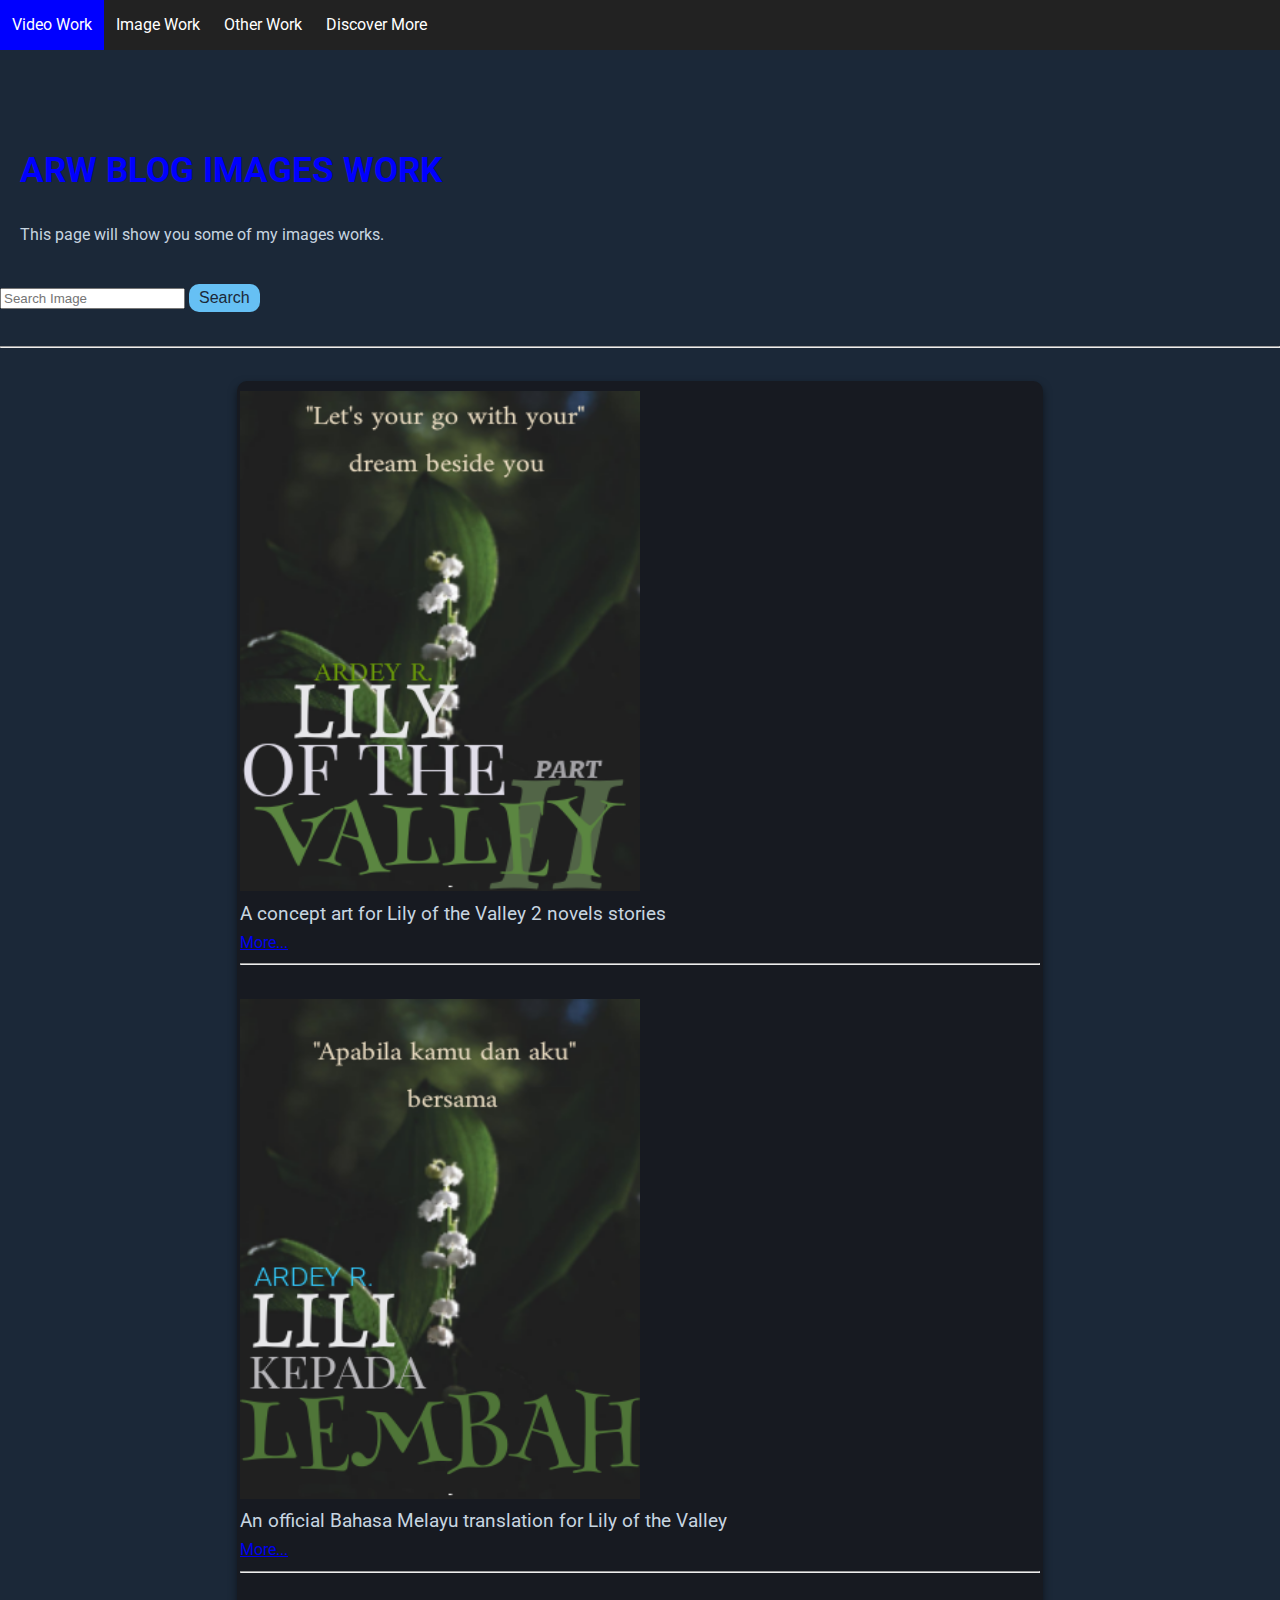
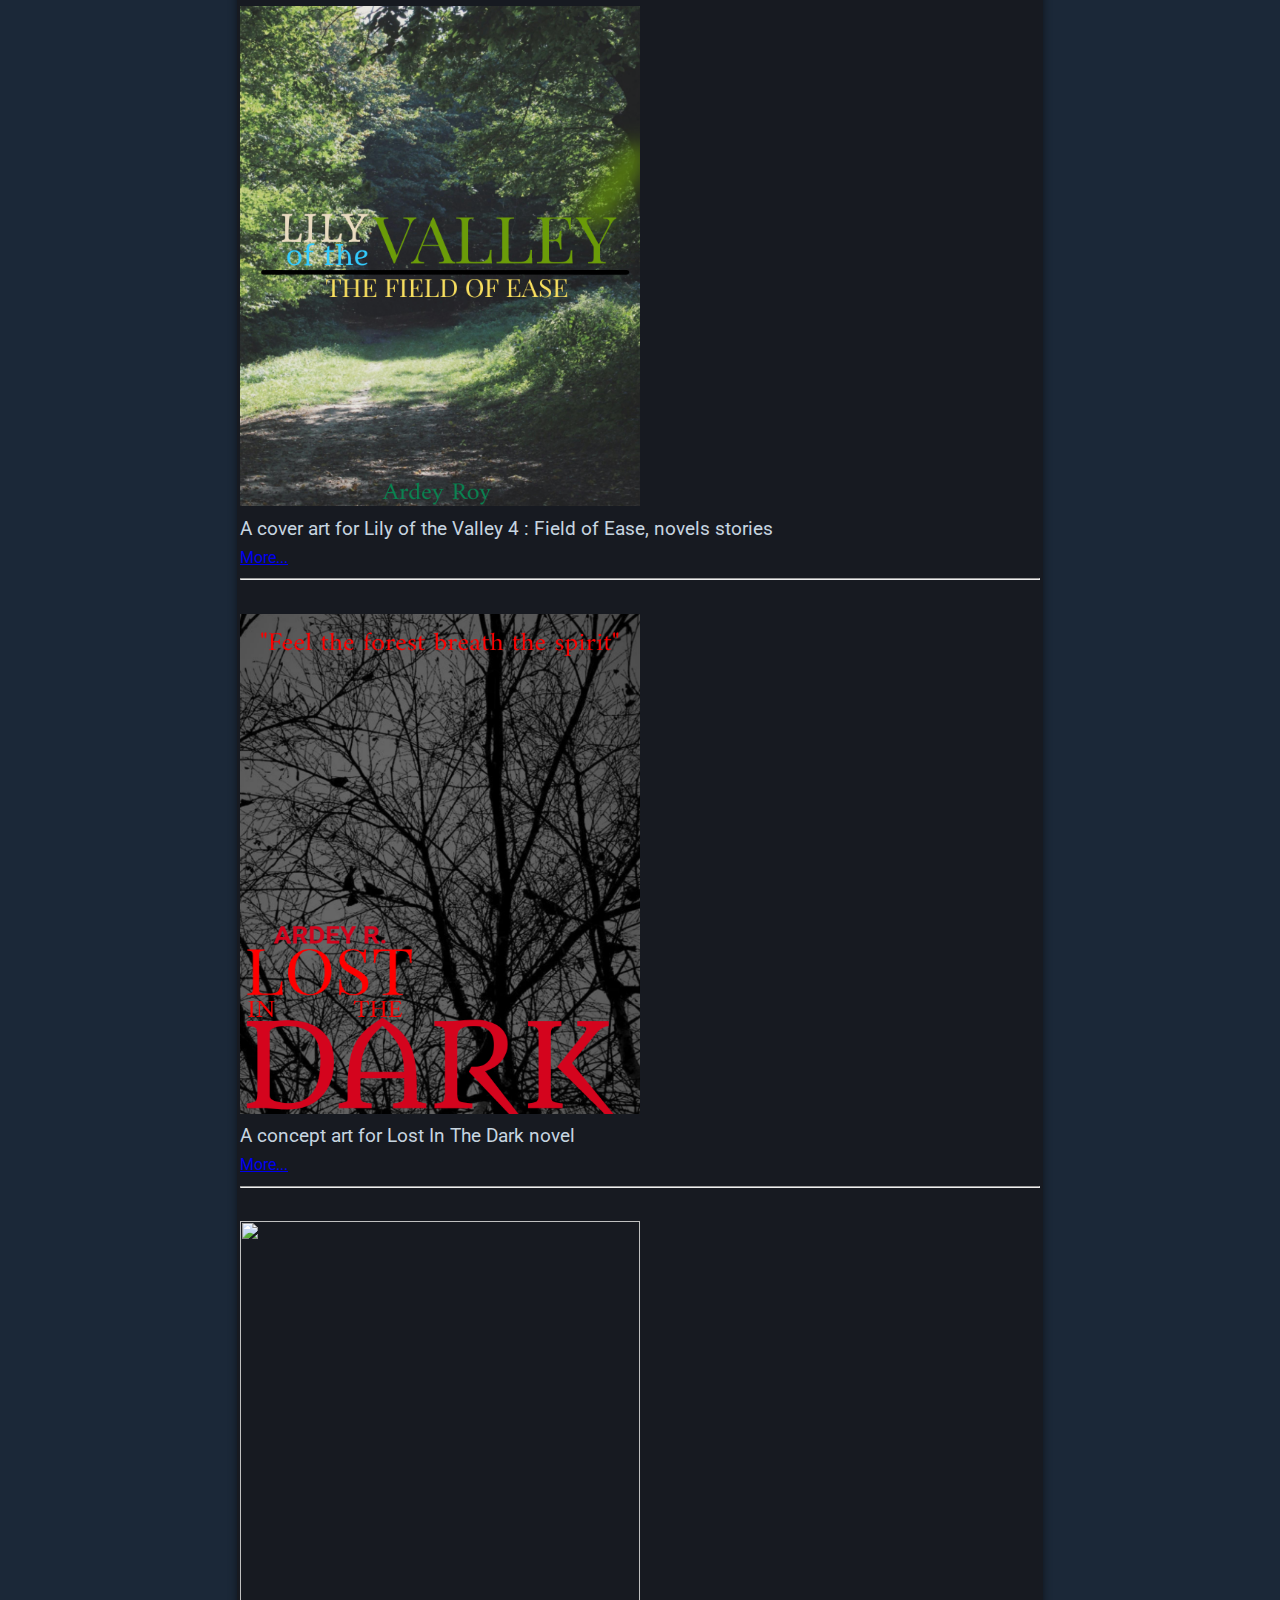
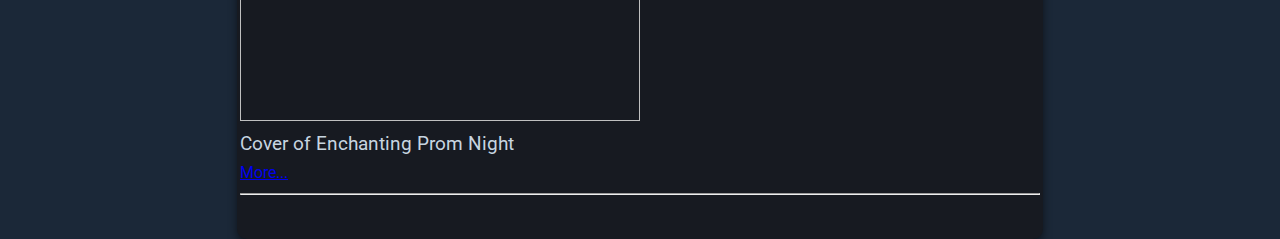
==== image.html @ a2a4ae27 "Update image.html" ====
<!DOCTYPE html>
<html lang="en">
<head>
	    <style>
        body {
            font-family: Arial, sans-serif;
            margin: 0;
            padding: 0;
        }
        .navbar {
            width: 100%;
            background-color: #222;
            color: lightblue;
            overflow: auto;
            position: stay;
            top: 0;
            left: 0;
        }
        .navbar a {
            float: left;
            padding: 12px;
            color: white;
            text-decoration: none;
            text-align: center;
        }
        .navbar a:hover {
            background-color: #0000FF;
        }
        .content {
            padding: 20px;
            margin-top: 50px; /* Add top margin to avoid content overlay */
        }
    </style>
	<body>
    <div class="navbar">
    	<nav>
        <a href="video.html">Video Work</a>
        <a href="navpage2.html">Image Work</a>
        <a href="navpage3.html">Other Work</a>
        <a href="arwpage.html">Discover More</a>
        </nav>
    </div>
        <div class="content">
        <h1 style="font-size : 35px ; color : blue">ARW BLOG IMAGES WORK</h1>
        <p>This page will show you some of my images works.</p>
    </div>
        <div class="search-container">
        <input type="text" id="searchInput" placeholder="Search Image">
        <button onclick="search()">Search</button>
            <div id="searchResults"></div>
    </div> <br />
    <meta charset="UTF-8">
    <meta name="viewport" content="width=device-width, initial-scale=1.0">
    <title>Image</title>
    </body> <hr /> <br />
    <header>
    	<body>
    	    <img src="lotvc.png" width="400" height="500">
    	<p> A concept art for Lily of the Valley 2 novels stories </p>
    <a href="image2page.html"> More... </a> <hr /> <br />
       <img src="lotvc2.png" width="400" height="500">
    	<p> An official Bahasa Melayu translation for Lily of the Valley</p>
    <a href="image3page.html"> More... </a> <hr /> <br />
       <img src="lotvc3.png" width="400" height="500">
    	<p> A cover art for Lily of the Valley 4 : Field of Ease, novels stories </p>
    <a href="image4page.html"> More... </a> <hr /> <br />
    <img src="litdc.png" width="400" height="500">
    <p> A concept art for Lost In The Dark novel </p>
    <a href="image5page.html"> More... </a> <hr /> <br />
    <img src="enpn.png" width="400" height="500">
    	<p> Cover of Enchanting Prom Night </p>
    <a href="image6page.html"> More... </a> <hr /> <br />
    <link rel="stylesheet" href="styleforimagepage.css">
---- styleforimagepage.css ----
@import url('https://fonts.googleapis.com/css2?family=Roboto:wght@400;700&display=swap');

body {
    font-family: 'Roboto', sans-serif;
    line-height: 1.6;
    margin: 0;
    padding: 0;
    background-color: #1b2838;
    color: #c7d5e0;
}

header, main, footer {
    max-width: 800px;
    margin: auto;
    padding: 20px;
}

header {
    background-color: #171a21;
    color: #c7d5e0;
    padding: 10px 3px;
    text-align: left;
    border-radius: 10px;
    box-shadow: 0 4px 8px rgba(0, 0, 0, 0.5);
}

header h1 {
    margin: 0 0 10px;
    font-size: 2.5em;
}

header p {
    margin: 0;
    font-size: 1.2em;
}

main {
    background-color: #1f2a3a;
    padding: 20px;
    border-radius: 8px;
    box-shadow: 0 4px 8px rgba(0, 0, 0, 0.5);
    margin-bottom: 20px;
}

h2 {
    color: #66c0f4;
    font-size: 2em;
    margin-bottom: 10px;
}

p {
    color: #c7d5e0;
    font-size: 1em;
}

button {
    background-color: #66c0f4;
    color: #1b2838;
    border: none;
    padding: 5px 10px;
    border-radius: 10px;
    cursor: pointer;
    font-size: 1em;
    transition: background-color 0.3s ease, box-shadow 0.3s ease;
}

button:hover {
    background-color: #549abf;
    box-shadow: 0 2px 4px rgba(0, 0, 0, 0.2);
}

.hidden {
    display: none;
}

footer {
    text-align: center;
    font-size: 0.9em;
    color: #c7d5e0;
    padding: 10px 0;
    background-color: #171a21;
    border-radius: 0 0 8px 8px;
}
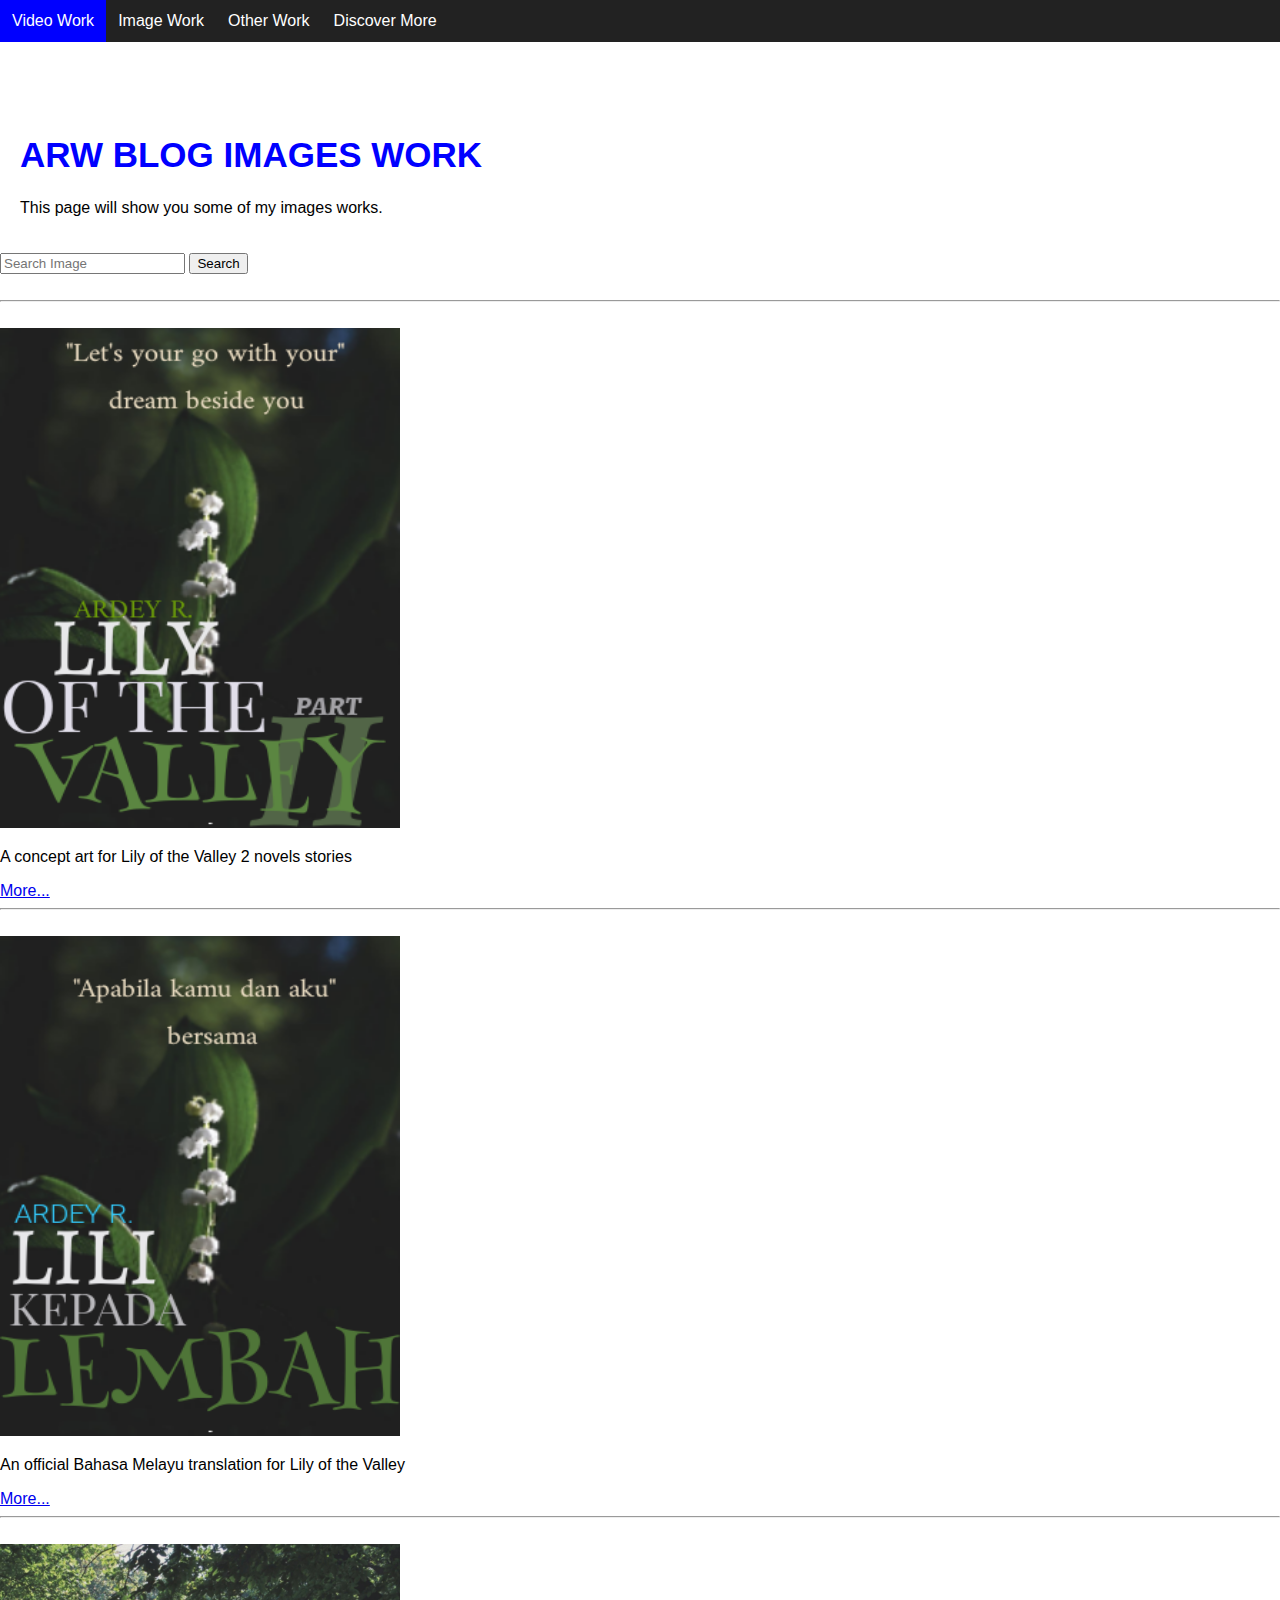
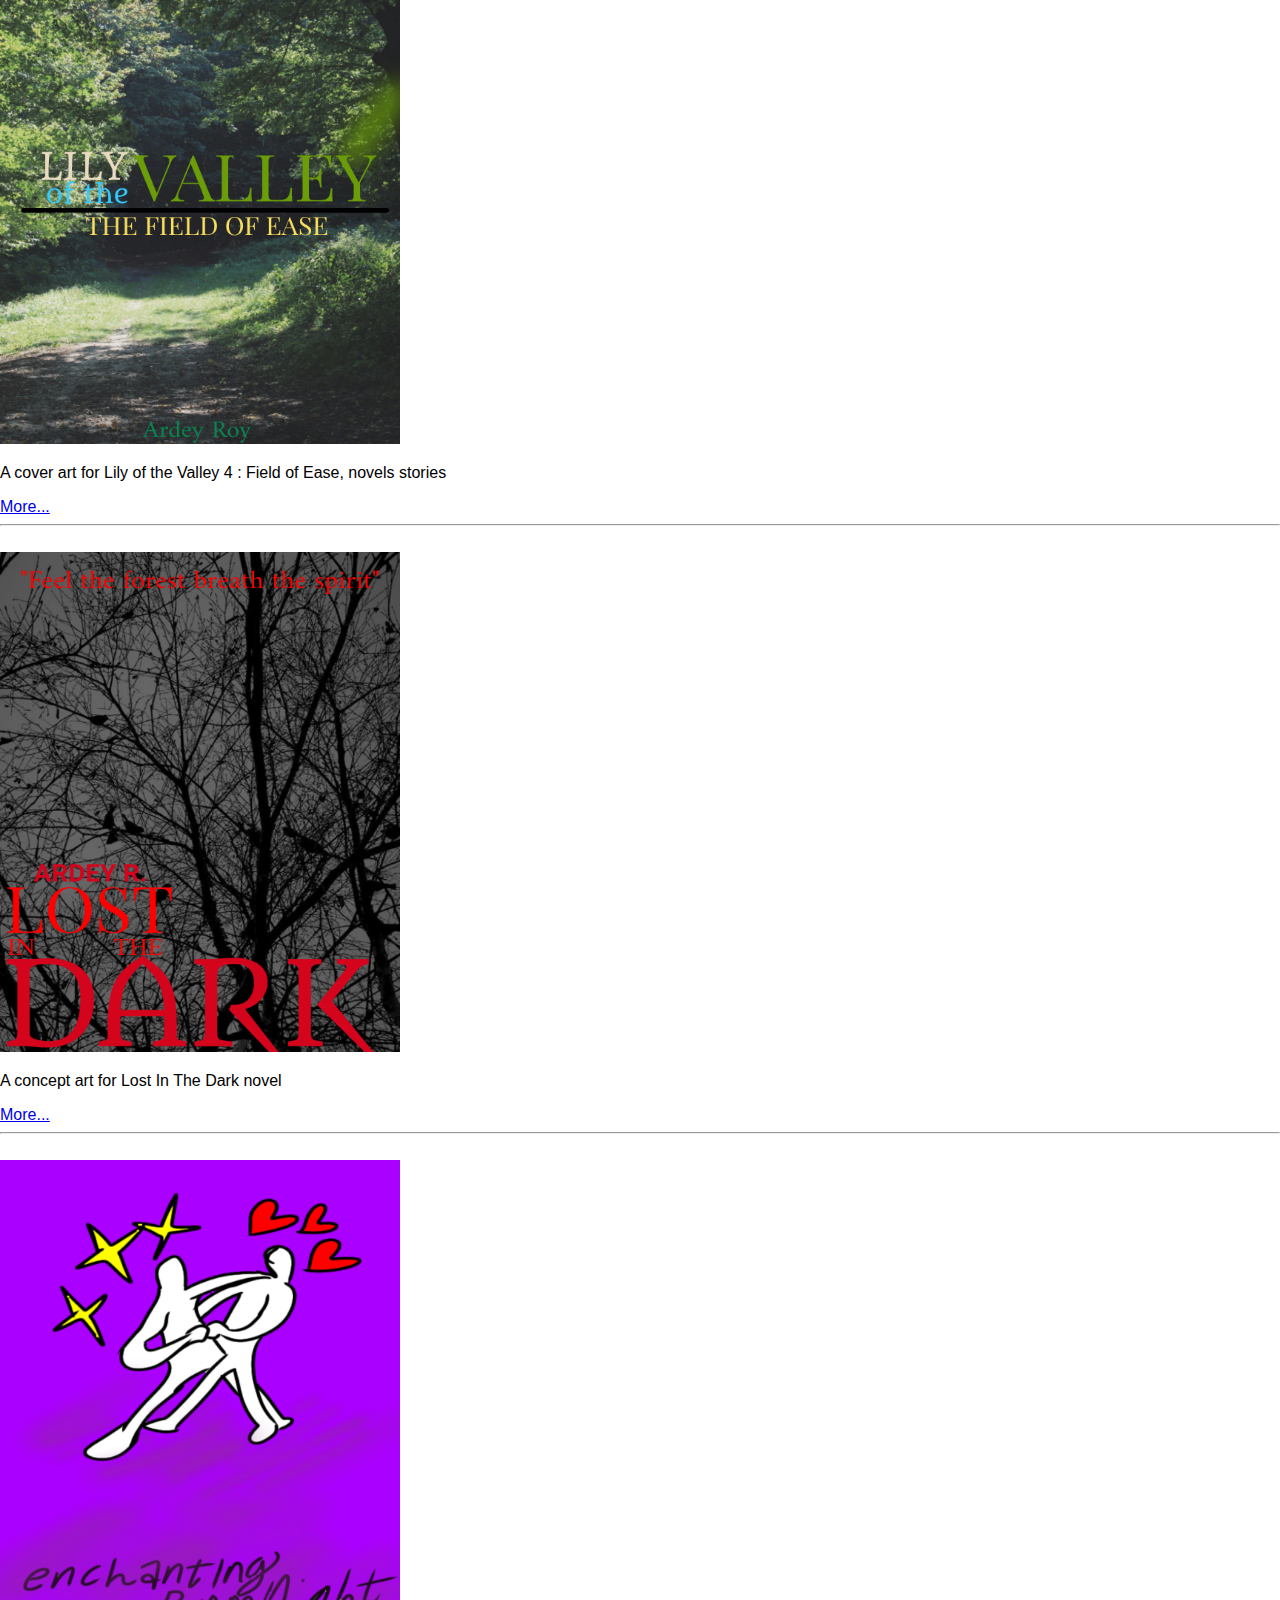
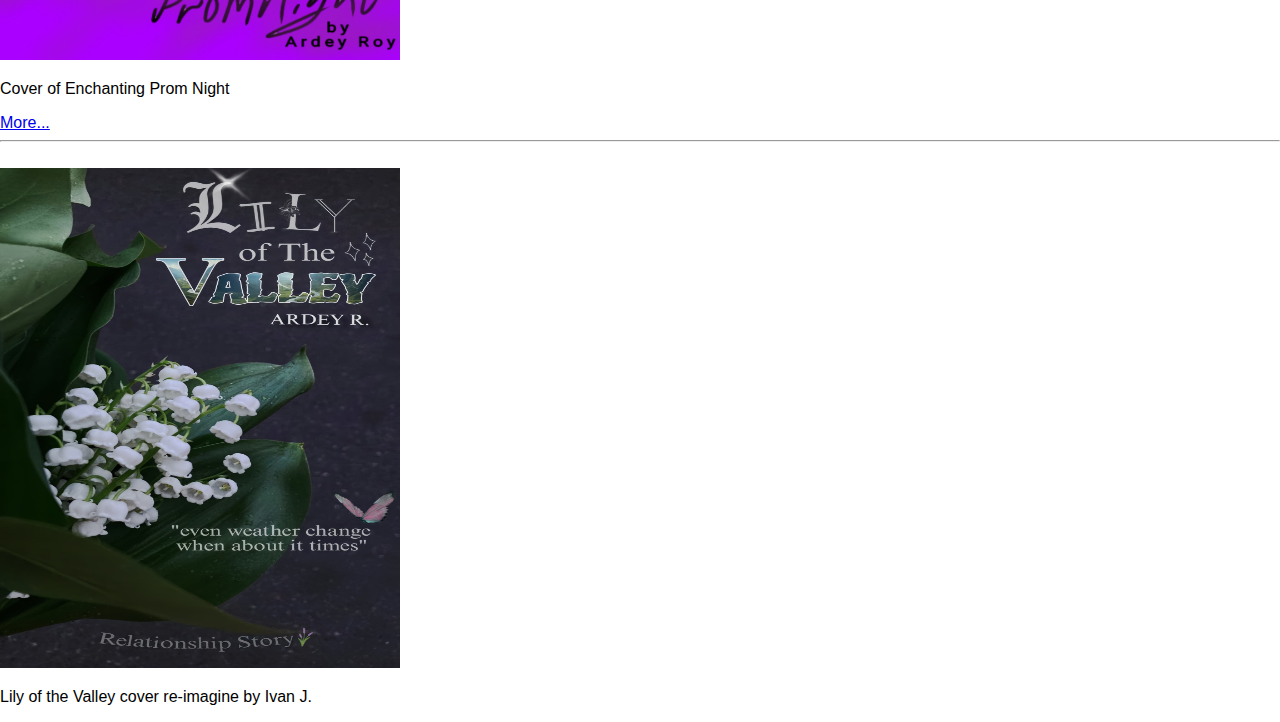
==== commit 93cf442b: "Update image.html" ====
--- a/image.html
+++ b/image.html
@@ -71,4 +71,7 @@
     <img src="enpn.png" width="400" height="500">
     	<p> Cover of Enchanting Prom Night </p>
     <a href="image6page.html"> More... </a> <hr /> <br />
+<img src="ivanlotv.jpg" width="400" height="500">
+		<p>Lily of the Valley cover re-imagine by Ivan J.</p>
+		<a href="image7page.html> More... </a> <hr /> <br />
     <link rel="stylesheet" href="styleforimagepage.css">
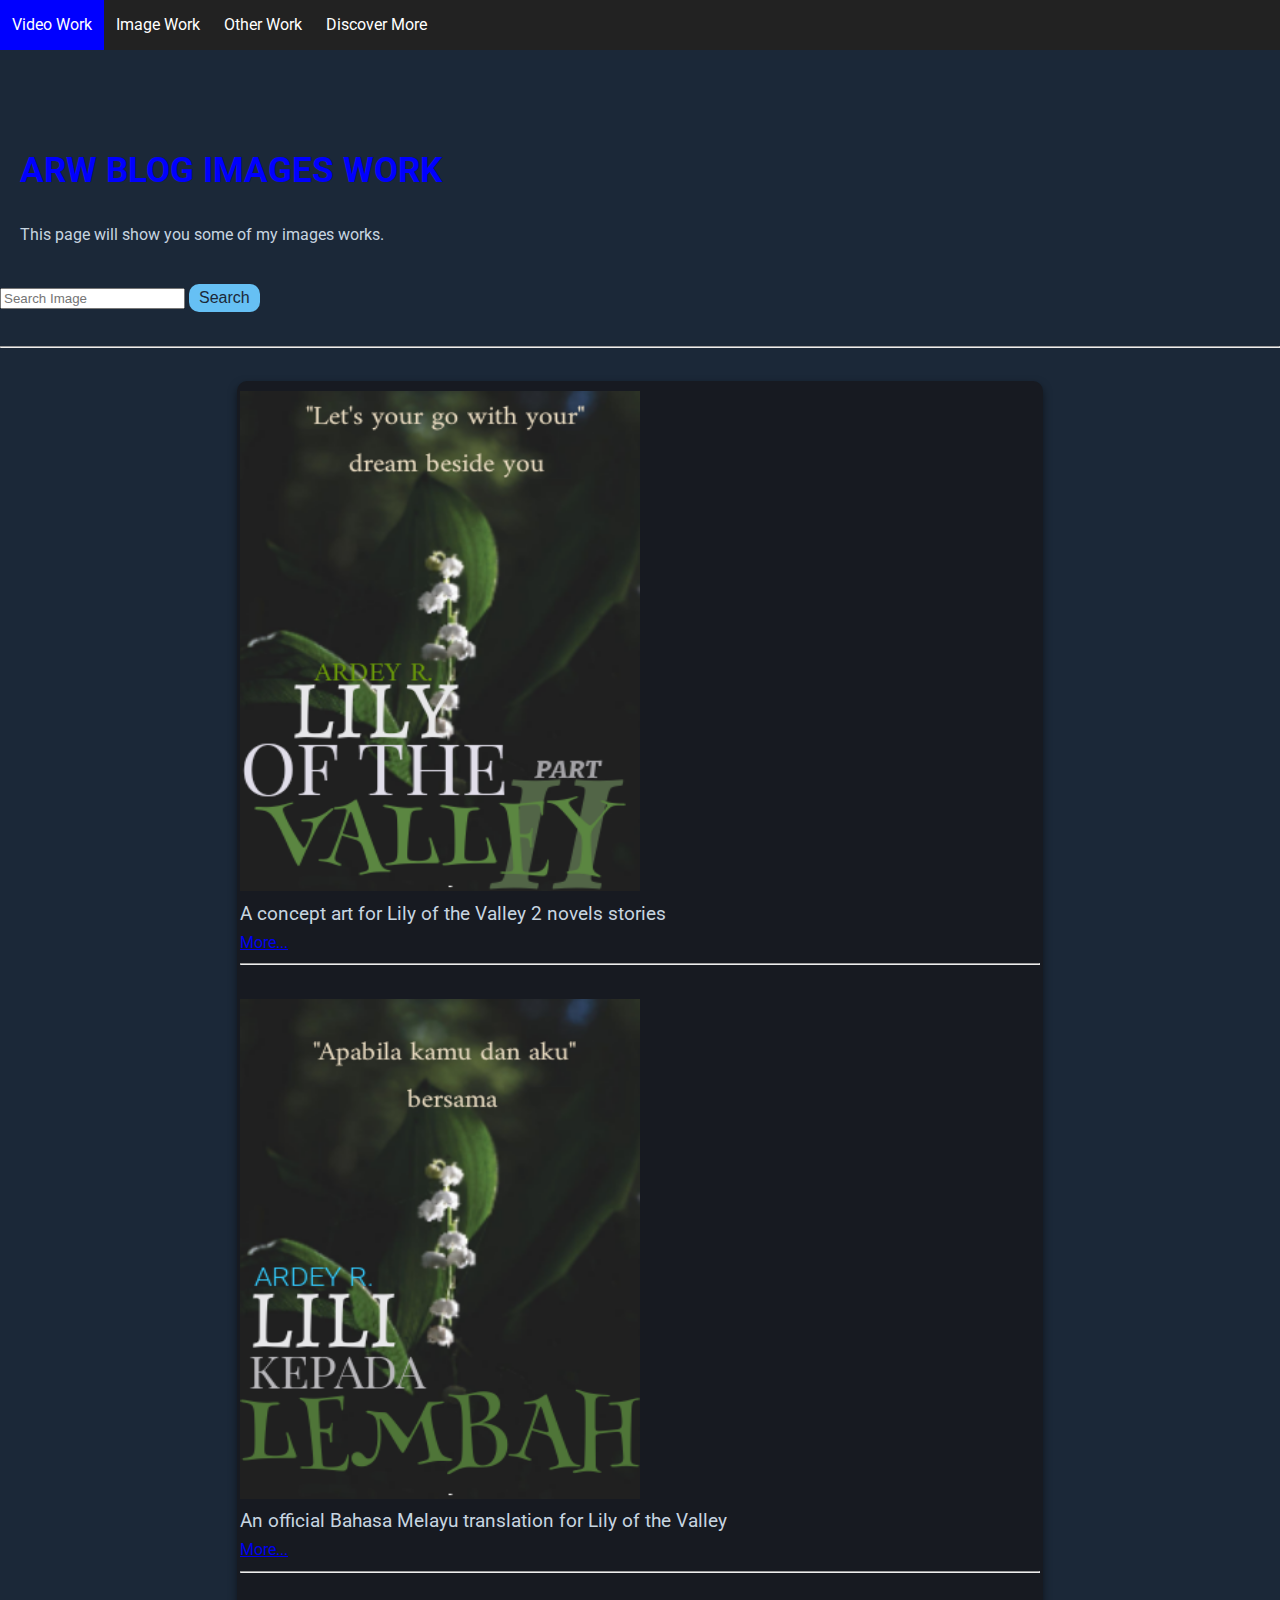
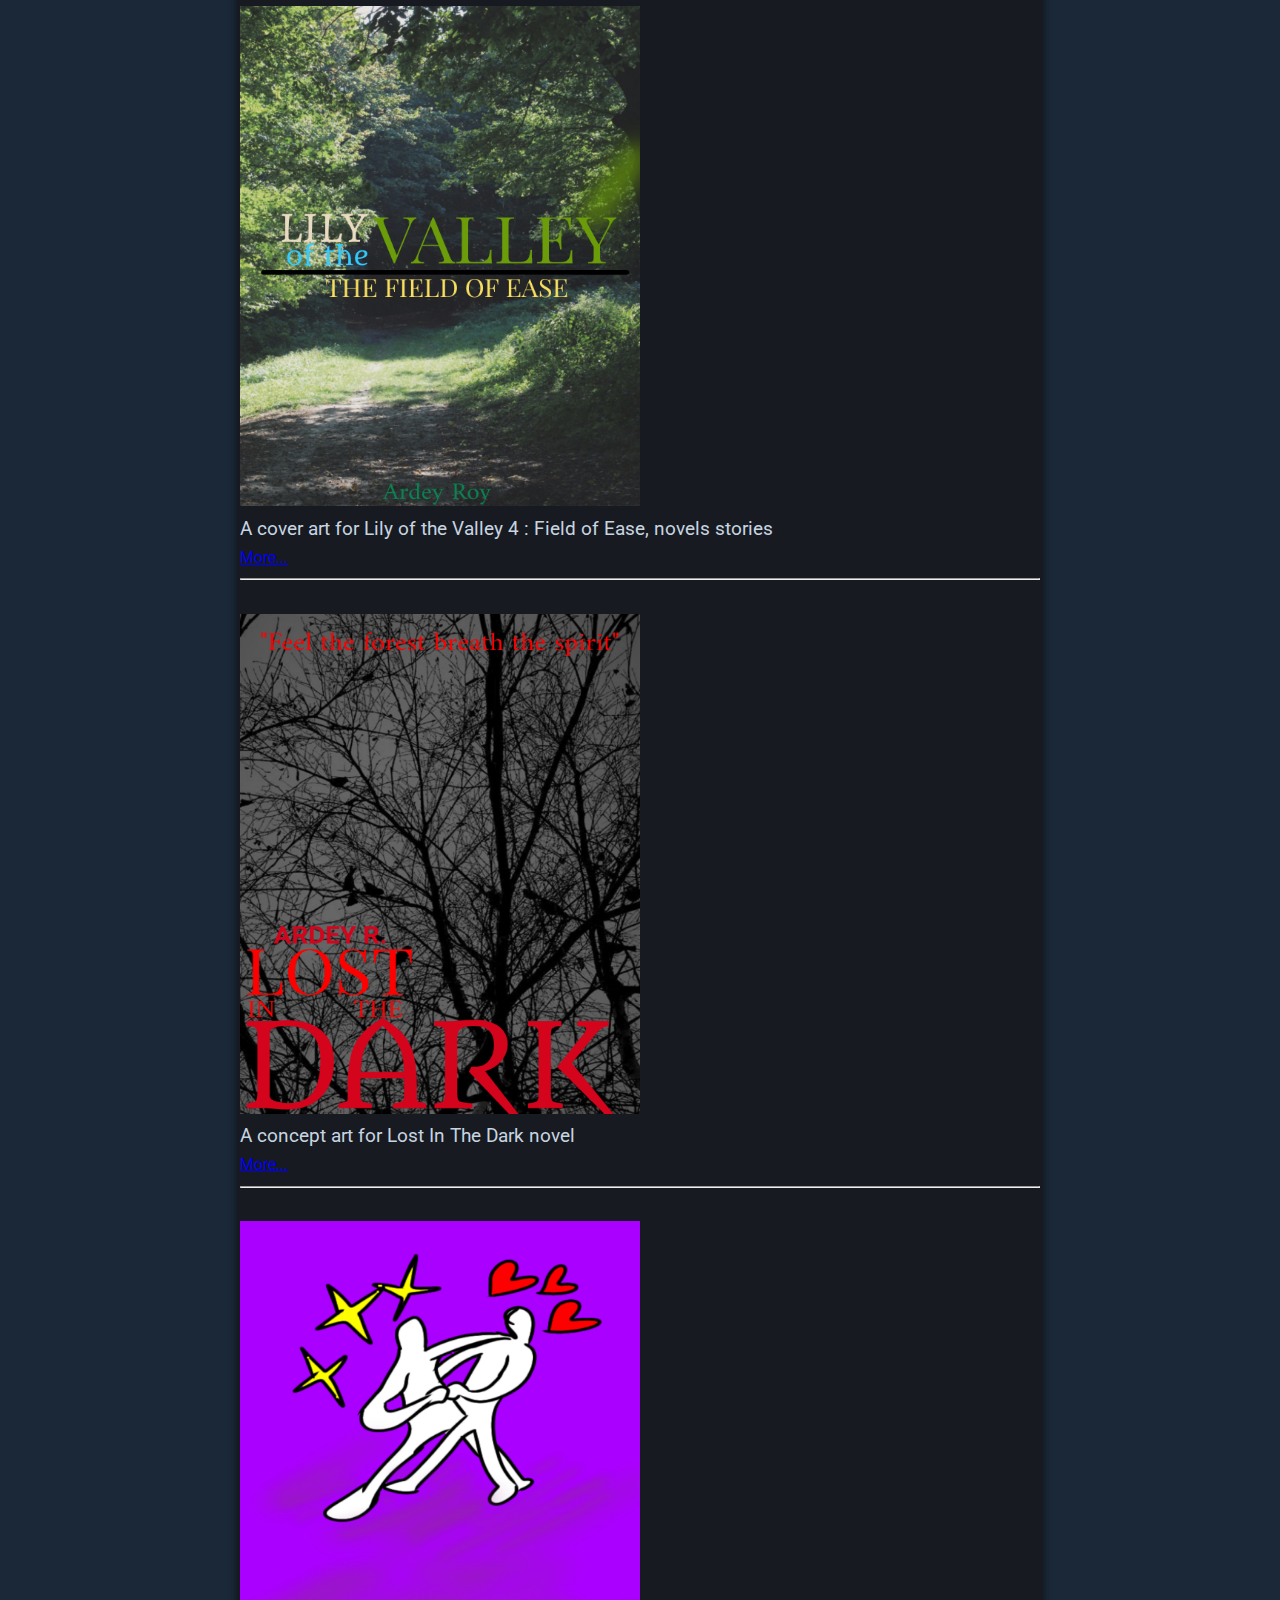
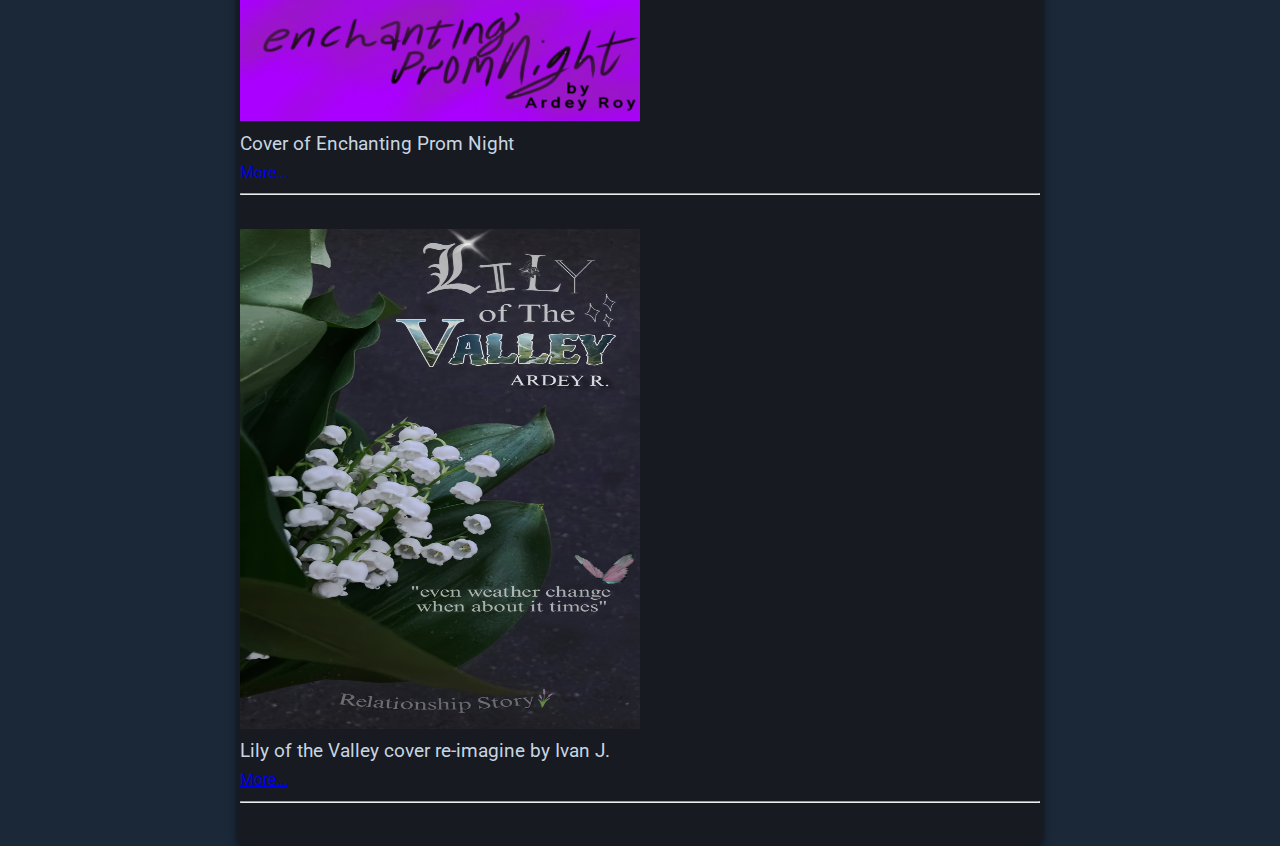
==== commit 525c6667: "Update image.html" ====
--- a/image.html
+++ b/image.html
@@ -73,5 +73,5 @@
     <a href="image6page.html"> More... </a> <hr /> <br />
 <img src="ivanlotv.jpg" width="400" height="500">
 		<p>Lily of the Valley cover re-imagine by Ivan J.</p>
-		<a href="image7page.html> More... </a> <hr /> <br />
+		<a href="image7page.html"> More... </a> <hr /> <br />
     <link rel="stylesheet" href="styleforimagepage.css">
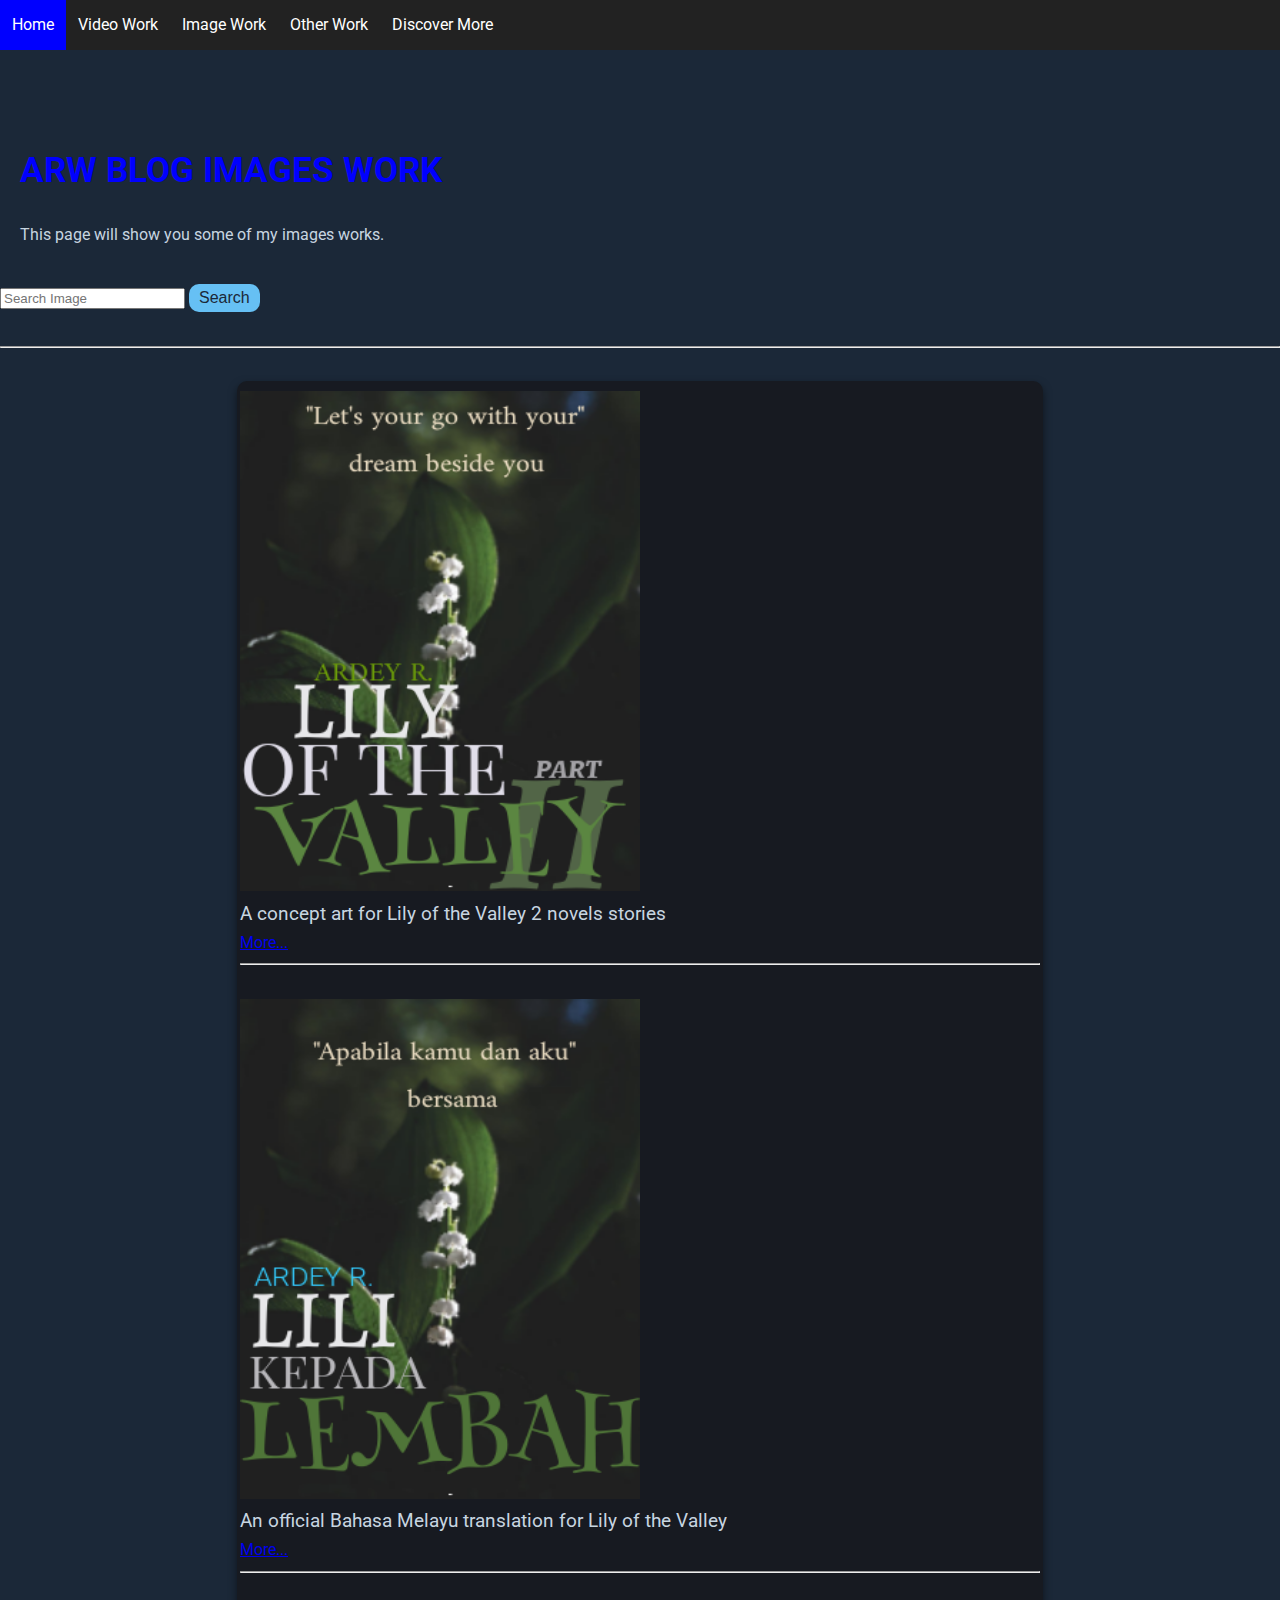
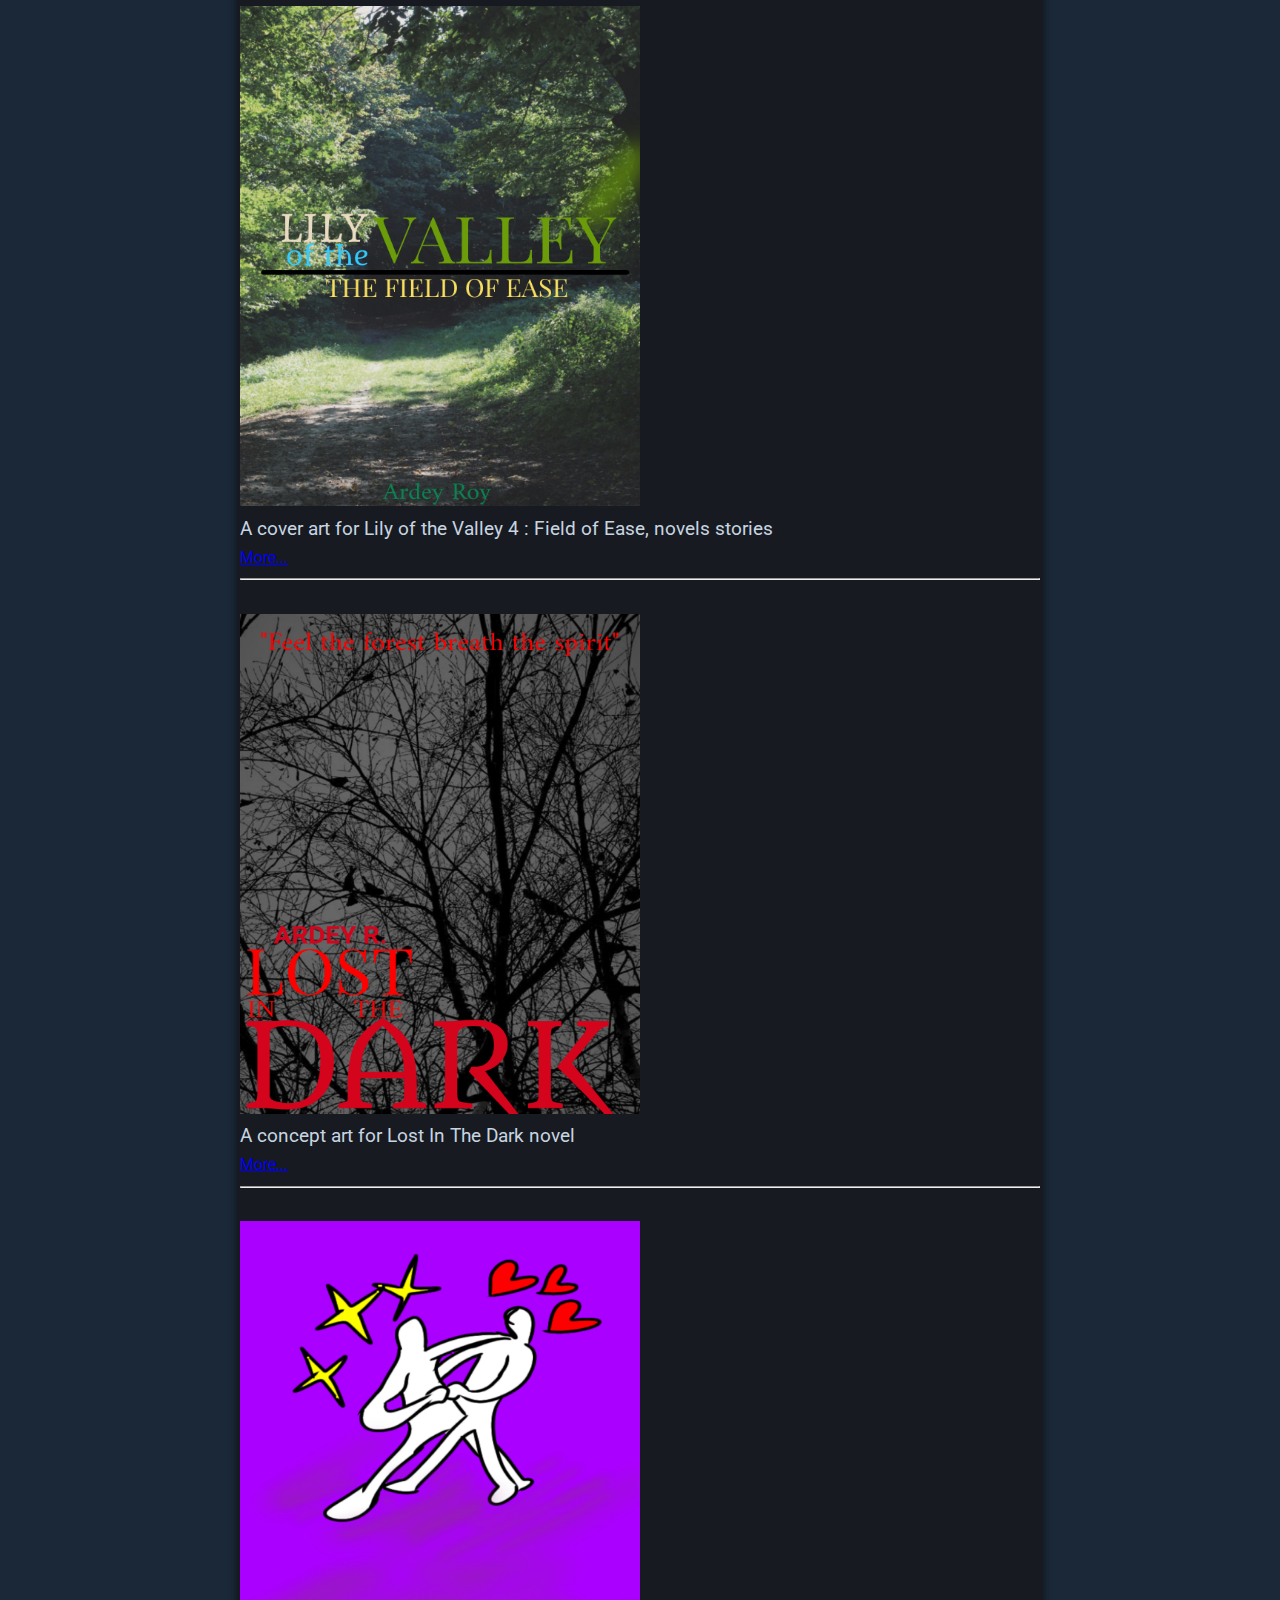
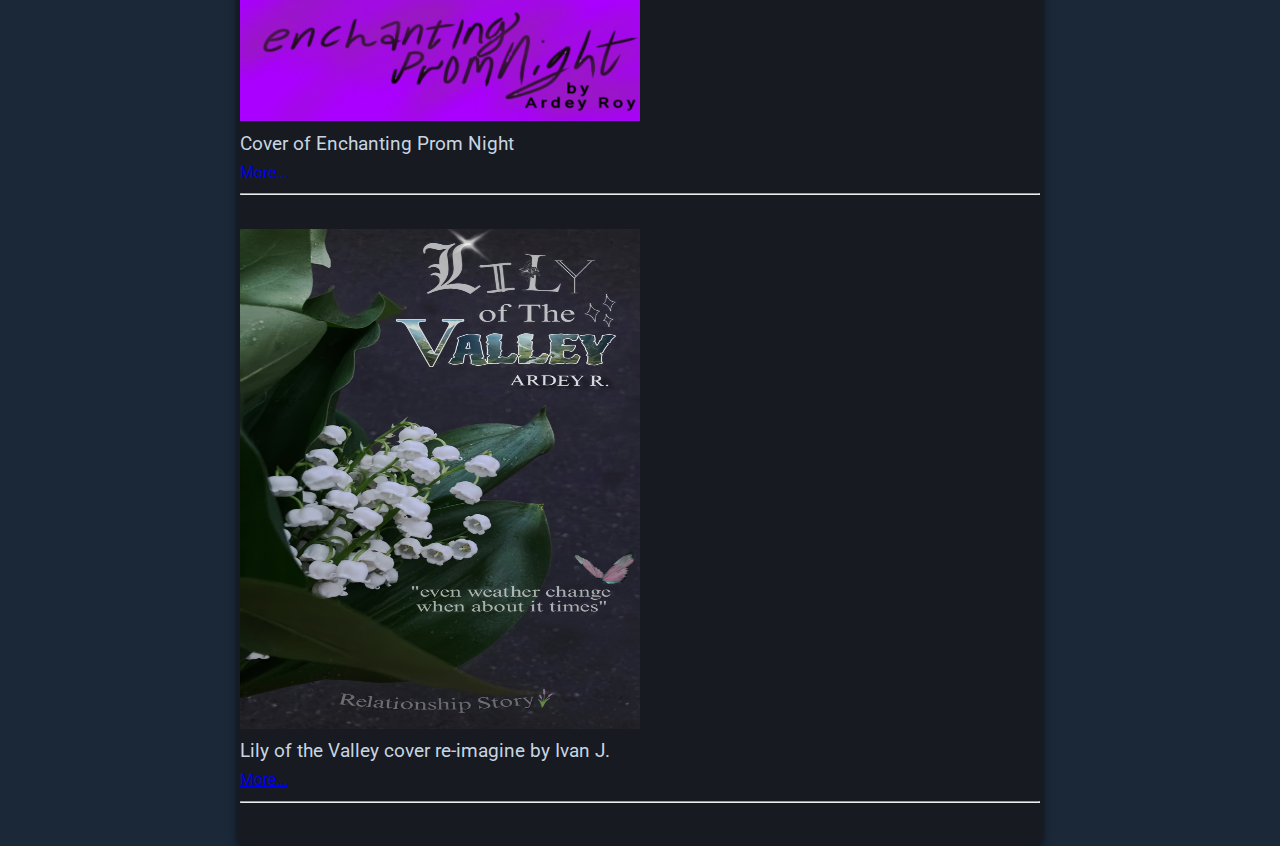
==== commit 7a768d29: "Update image.html" ====
--- a/image.html
+++ b/image.html
@@ -35,9 +35,10 @@
 	<body>
     <div class="navbar">
     	<nav>
+	<a href="index.html"> Home </a>
         <a href="video.html">Video Work</a>
-        <a href="navpage2.html">Image Work</a>
-        <a href="navpage3.html">Other Work</a>
+        <a href="images.html">Image Work</a>
+        <a href="otherwork.html">Other Work</a>
         <a href="arwpage.html">Discover More</a>
         </nav>
     </div>
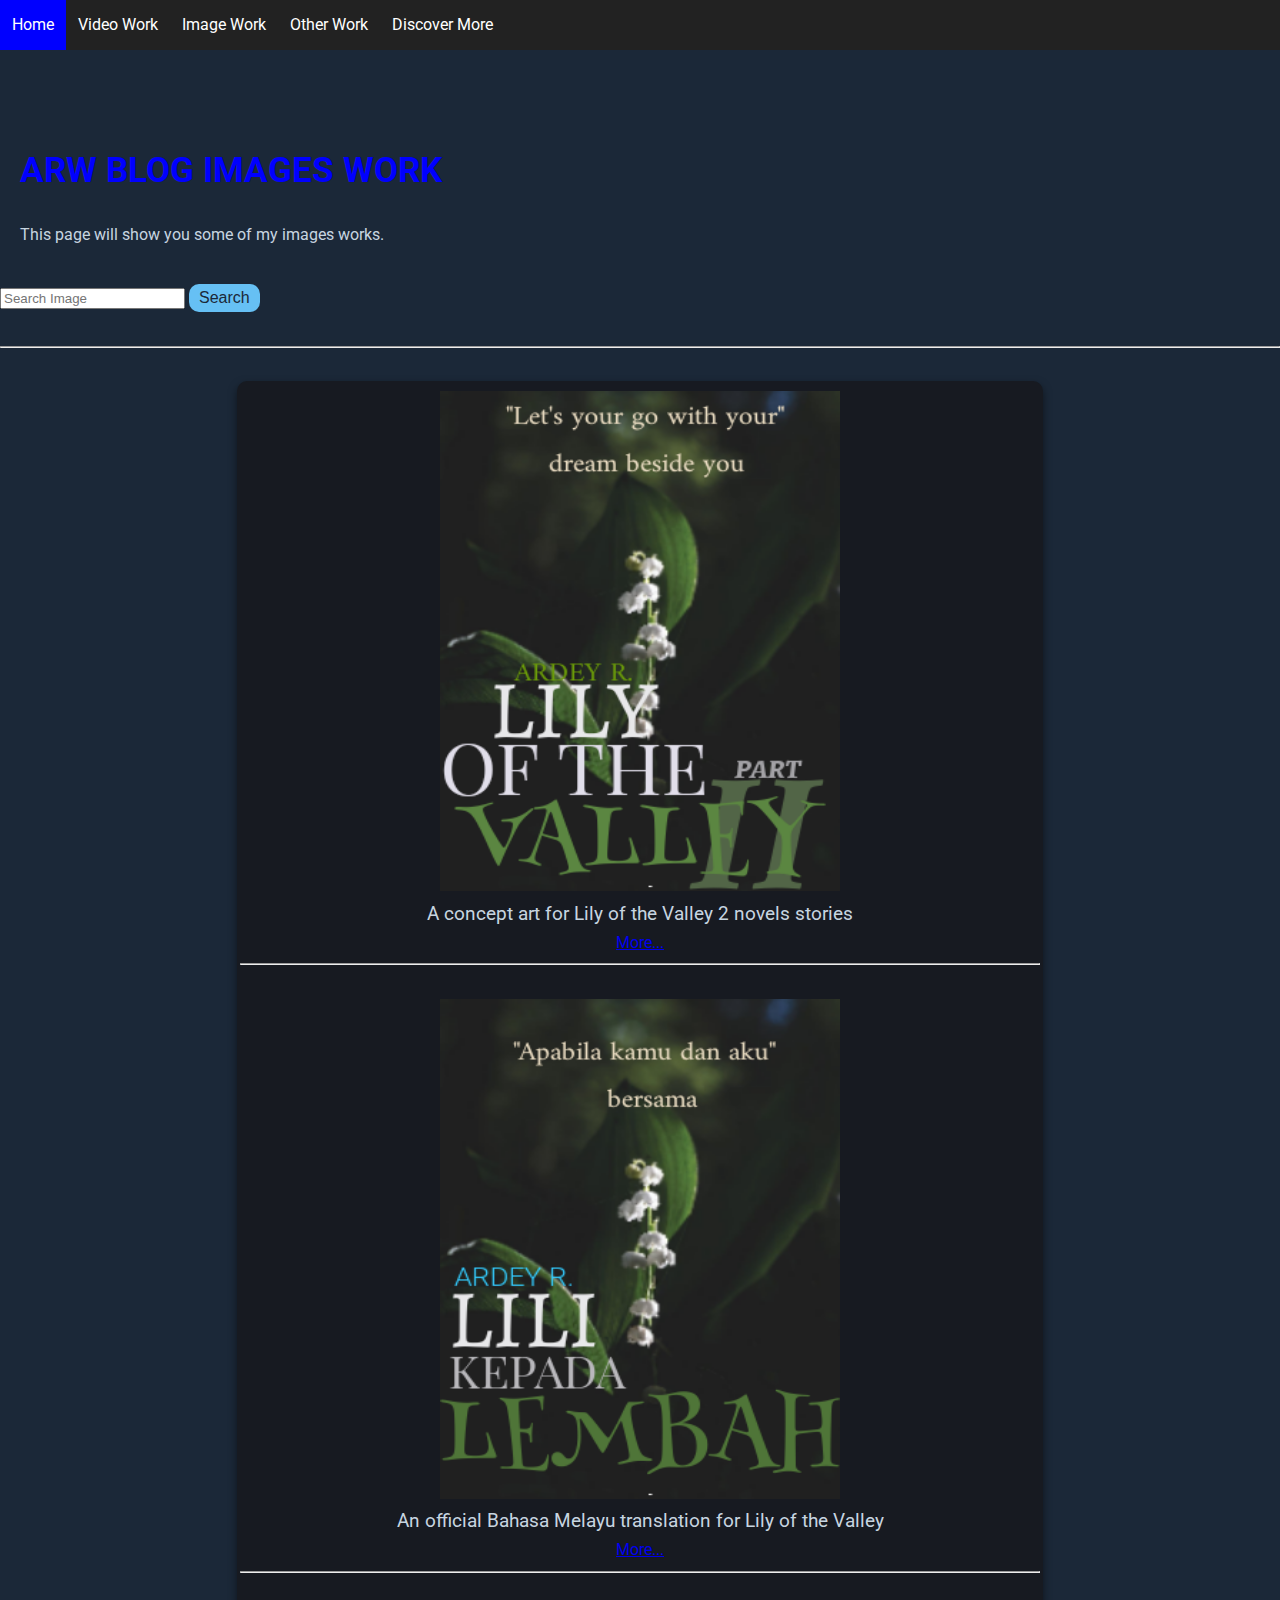
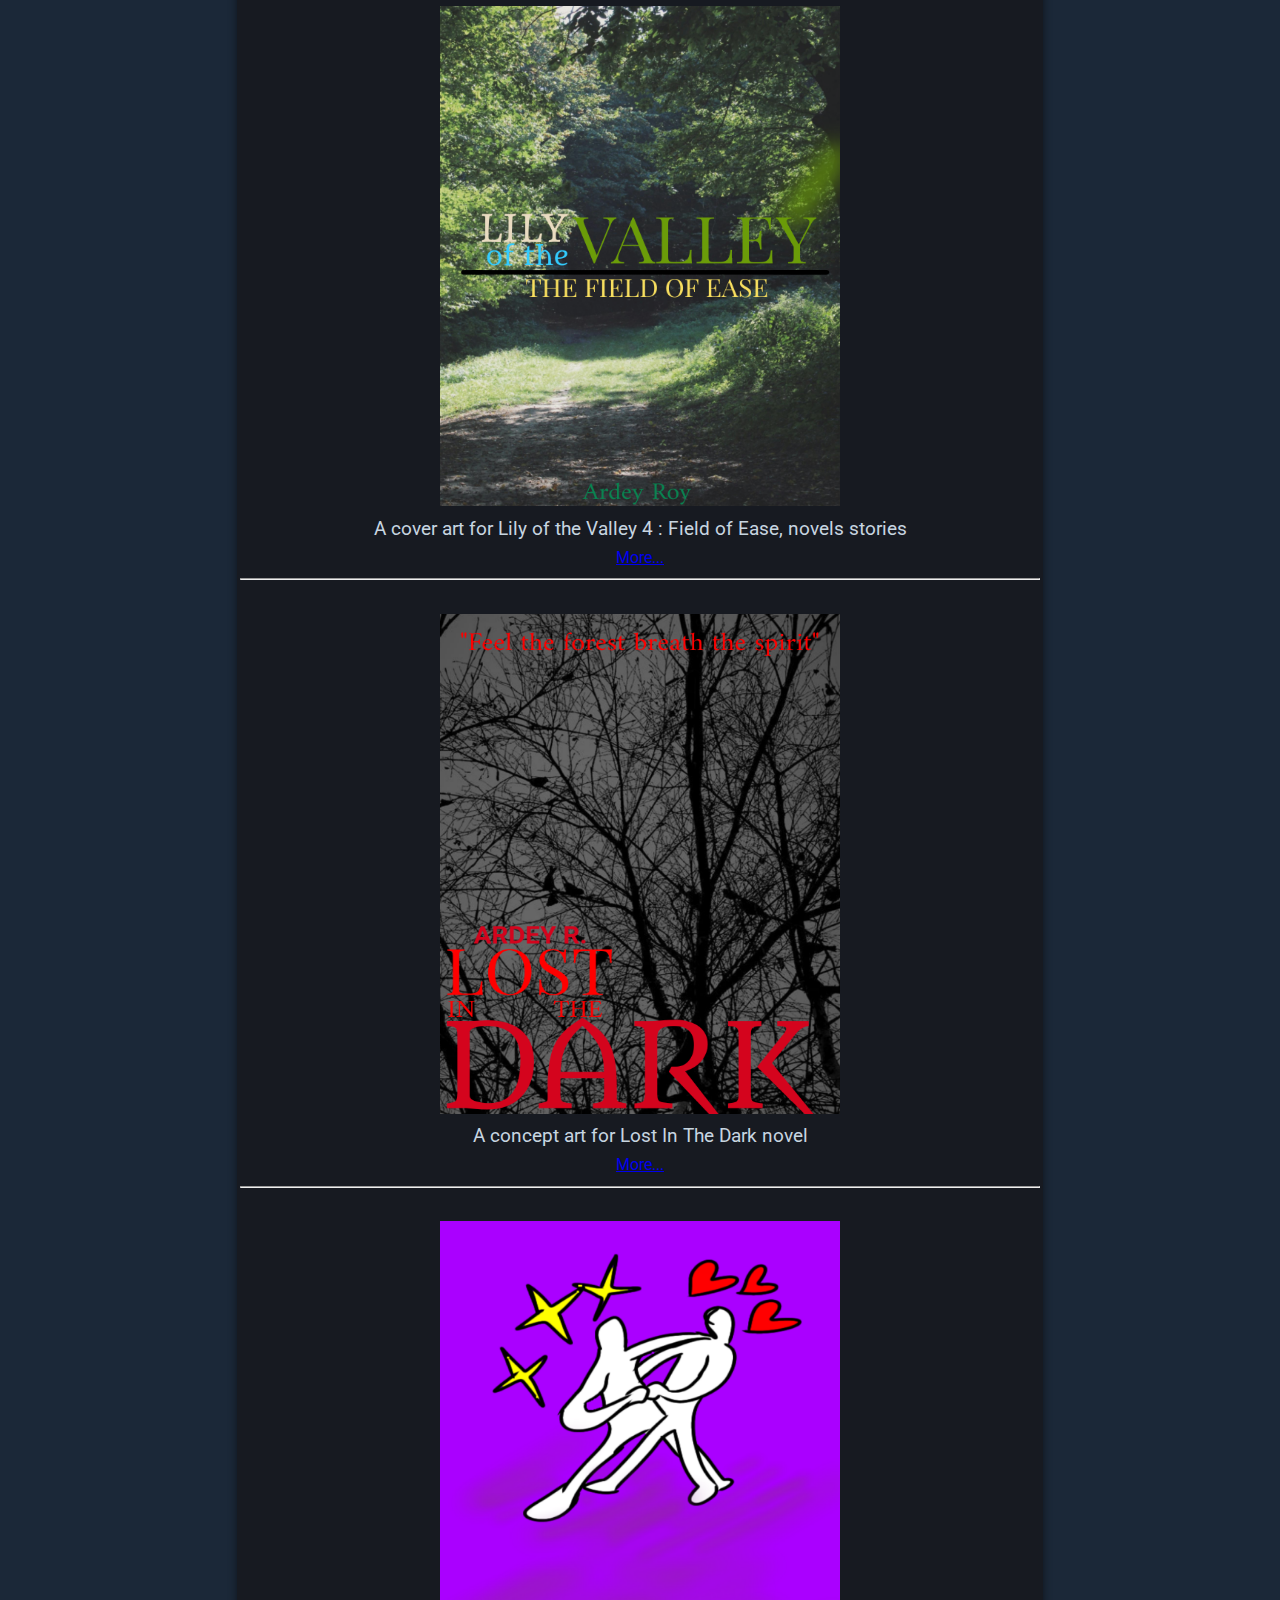
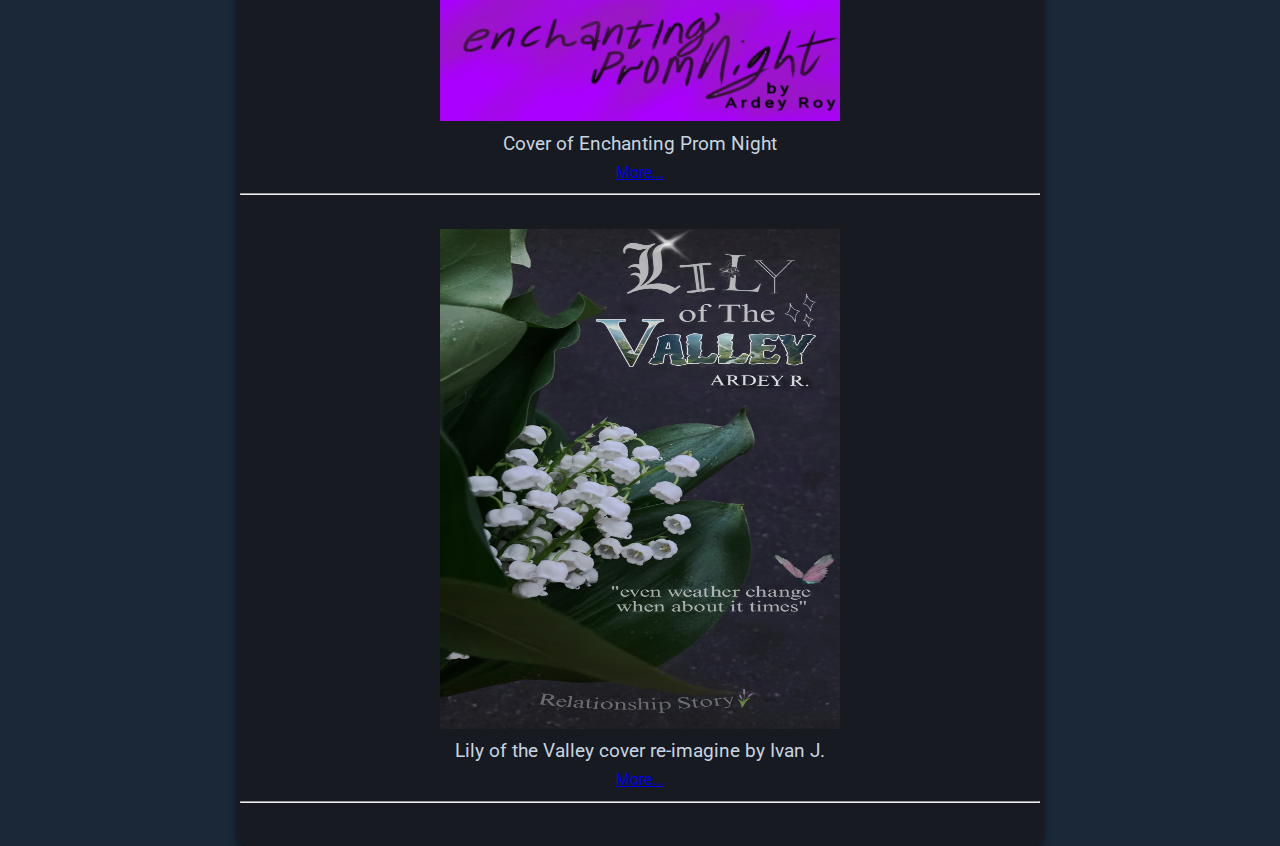
==== commit 465ba0d5: "Update image.html" ====
--- a/image.html
+++ b/image.html
@@ -37,7 +37,7 @@
     	<nav>
 	<a href="index.html"> Home </a>
         <a href="video.html">Video Work</a>
-        <a href="images.html">Image Work</a>
+        <a href="image.html">Image Work</a>
         <a href="otherwork.html">Other Work</a>
         <a href="arwpage.html">Discover More</a>
         </nav>
@@ -51,11 +51,10 @@
         <button onclick="search()">Search</button>
             <div id="searchResults"></div>
     </div> <br />
-    <meta charset="UTF-8">
-    <meta name="viewport" content="width=device-width, initial-scale=1.0">
     <title>Image</title>
     </body> <hr /> <br />
     <header>
+	    <div style="text-align: center">
     	<body>
     	    <img src="lotvc.png" width="400" height="500">
     	<p> A concept art for Lily of the Valley 2 novels stories </p>
@@ -75,4 +74,5 @@
 <img src="ivanlotv.jpg" width="400" height="500">
 		<p>Lily of the Valley cover re-imagine by Ivan J.</p>
 		<a href="image7page.html"> More... </a> <hr /> <br />
+	    </div>
     <link rel="stylesheet" href="styleforimagepage.css">
